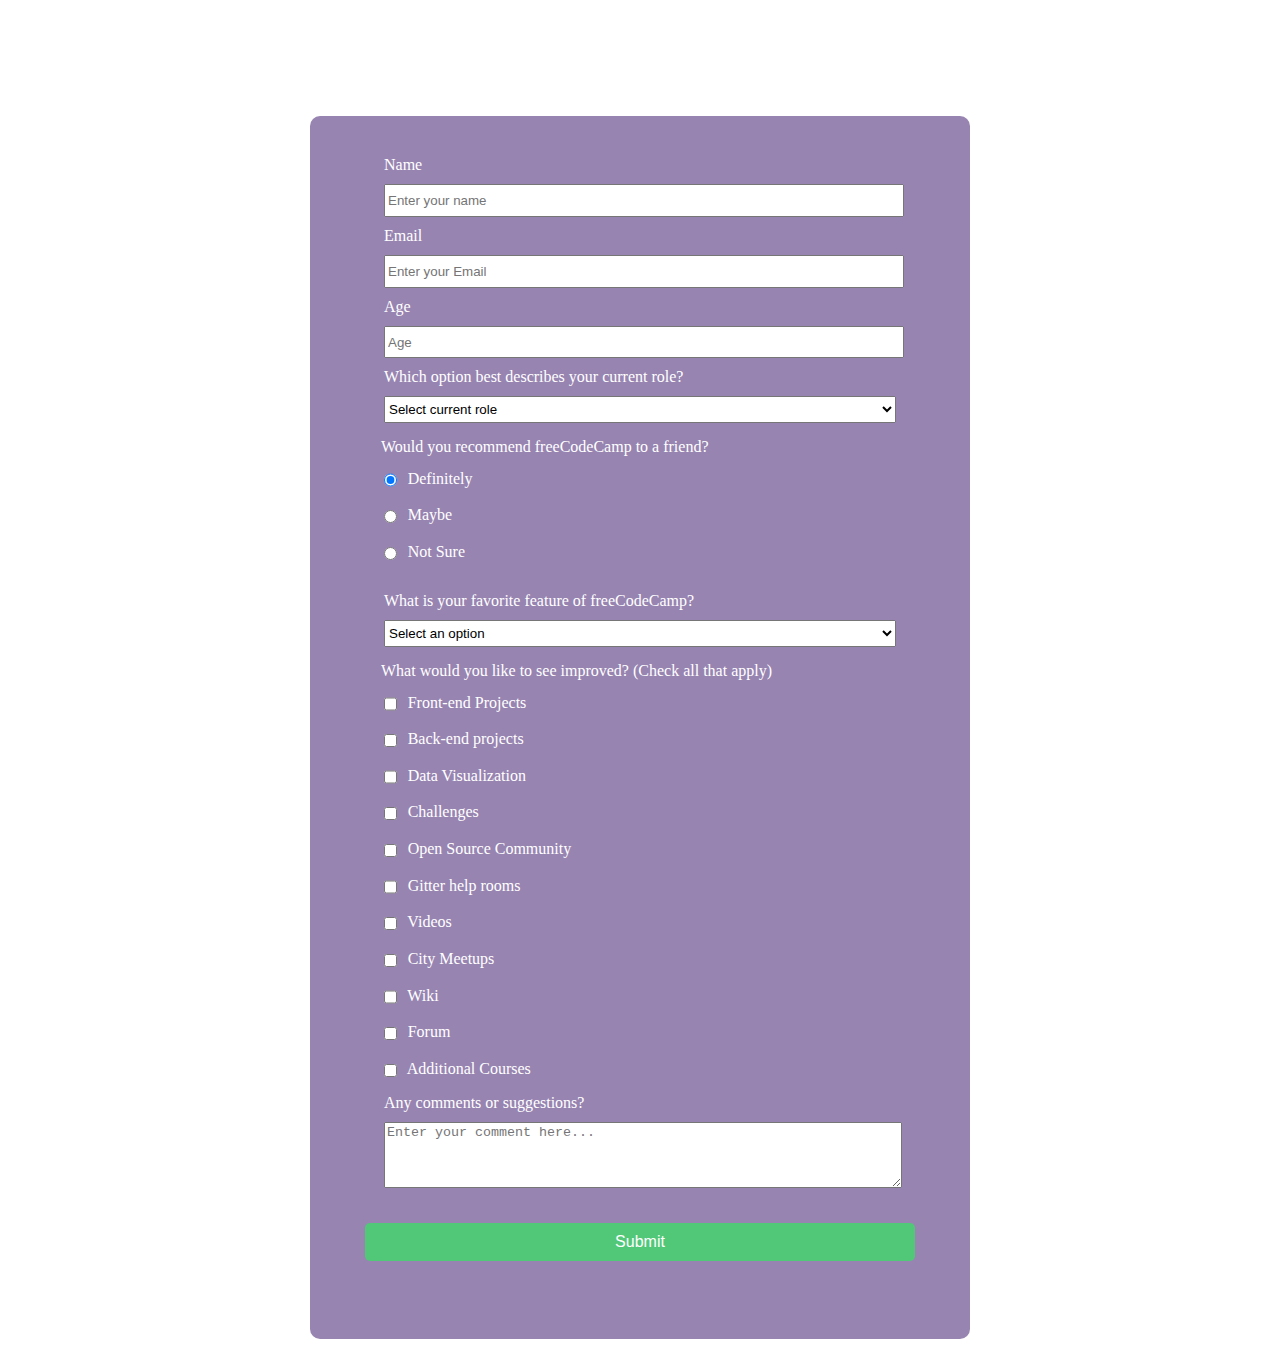
==== index.html @ ee1d97a0 "test" ====
<!DOCTYPE html>
<html lang="en">
<head>
    <meta charset="UTF-8">
    <meta name="viewport" content="width=device-width, initial-scale=1.0">
    <title>freeCodeCamp Survey Form</title>
    <link rel="stylesheet" href="styles.css">
</head>
<body>   
    <h1 id="title">freeCodeCamp Survey Form</h1>
    <p id="description">Thank you for taking the time to help us improve the platform</p>
<div class="form">
    <form method="post" action="https://survey-form.freecodecamp.rocks">
        <fieldset>
            <label for="name">Name
                <input id="name" name="name" type="text" placeholder="Enter your name" required>
            </label>
            <label for="name">Email
                <input id="email" name="email" type="email" placeholder="Enter your Email"required>
            </label>
            <label for="name">Age
                <input id="age" name="age" type="number" min="10" max="99" placeholder="Age"required>
            </label>
            <label for="role">Which option best describes your current role?
                <div>
                <select name="role" id="role">
                    <option value="">Select current role</option>
                    <option value="1">Student</option>
                    <option value="2">Full Time Job</option>
                    <option value="3">Full Time Learner</option>
                    <option value="4">Prefer Not To Say</option>
                    <option value="5">Other</option>
                </select>
            </div>  
            </label>
        </fieldset>
        <fieldset>
            <legend>Would you recommend freeCodeCamp to a friend?</legend>
            <label for="referrer"><input id="referrer" type="radio" name="referrer" checked> Definitely</label>
            <label for="referrer"><input id="referrer" type="radio" name="referrer"> Maybe</label>
            <label for="referrer"><input id="referrer" type="radio" name="referrer"> Not Sure</label>
        </fieldset>
        <fieldset>
            <label for="role">What is your favorite feature of freeCodeCamp?
                <select name="role" id="role">
                    <option value="">Select an option</option>
                    <option value="1">Challenges</option>
                    <option value="2">Projects</option>
                    <option value="3">Comunnity</option>
                    <option value="4">Open Source</option>
                </select>
            </label>
        </fieldset>
        <fieldset>
            <legend>What would you like to see improved? (Check all that apply)</legend>
            <label for="improve1"> <input type="checkbox" name="improve1" id="improve" name="improve1" value="front-end"> Front-end Projects</label>
            <label for="improve2"> <input type="checkbox" name="improve2" id="improve" name="improve2" value="back-end"> Back-end projects</label>
            <label for="improve3"><input type="checkbox" name="improve3" id="improve" name="improve3" value="data-visualization"> Data Visualization</label>
            <label for="improve4"><input type="checkbox" name="improve4" id="improve" name="improve4" value="challenges"> Challenges</label>
            <label for="improve5"><input type="checkbox" name="improve5" id="improve" name="improve5" value="open-source"> Open Source Community</label>
            <label for="improve6"><input type="checkbox" name="improve6" id="improve" name="improve6" value="gitter-help-rooms"> Gitter help rooms</label>
            <label for="improve7"><input type="checkbox" name="improve7" id="improve" name="improve7" value="videos"> Videos</label>
            <label for="improve8"><input type="checkbox" name="improve8" id="improve" name="improve8" value="city-meetups"> City Meetups</label>
            <label for="improve9"><input type="checkbox" name="improve9" id="improve" name="improve9" value="wiki"> Wiki</label>
            <label for="improve10"><input type="checkbox" name="improve10" id="improve" name="improve10" value="forum"> Forum</label>
            <label for="improve11"><input type="checkbox" name="improve10" id="improve" name="improve10" value="additional-courses"> Additional Courses</label>
            <label for="bio">Any comments or suggestions?
            <textarea id="comments" name="comments" rows="4" cols="60" placeholder="Enter your comment here..."></textarea>
            </label>
        </fieldset>
        <input type="submit" value="Submit" />
    </form>
</div>
</body>
</html>
---- styles.css ----
body {
  font-family: 'Poppins';
  font-
  margin: 0;
  font-size: 1rem;
  font-weight: 400;
  background-image: url("https://images.pexels.com/photos/5077047/pexels-photo-5077047.jpeg?auto=compress&cs=tinysrgb&w=1260&h=750&dpr=1");
  background-size: cover;
  padding: 10px;
  color:white;
}
p {
  margin-top: -20px;
  margin-bottom: 20px;
  font-style: italic;
}

p,
h1 {
  text-align: center;
}

fieldset {
  border: none;
}
form {
  width: 70vw;
  max-width: 550px;
  min-width: 200px;
  margin: 0 auto;
  padding-bottom: 2em;
}
input,
textarea,
select {
  margin: 10px 0 0 0;
  width: 100%;
  min-height: 2em;
}
label {
  display: block;
  padding: 5px;
}

#referrer,
#improve {
  width: unset;
  margin: 0 0.5em 0 0;
  vertical-align: middle;
}

.form {
  width: 80%;
  background-color: rgba(47, 10, 100, 0.5);
  border-radius: 10px;
  margin-left: auto;
  margin-right: auto;
  padding: 30px;
  max-width: 600px;
}

input[type='submit'] {
  display: block;
  border: none;
  border-radius: 5px;
  width: 100%;
  margin: 1em auto;
  font-size: 1rem;
  padding: 10px;
  background-color: #50c878;
  min-width: 300px;
  color: white;
}
input[type='submit']:hover {
    display: block;
    border: none;
    border-radius: 5px;
    width: 100%;
    margin: 1em auto;
    font-size: 1rem;
    padding: 10px;
    background-color: #50c860;
    min-width: 300px;
    color: white;
  }
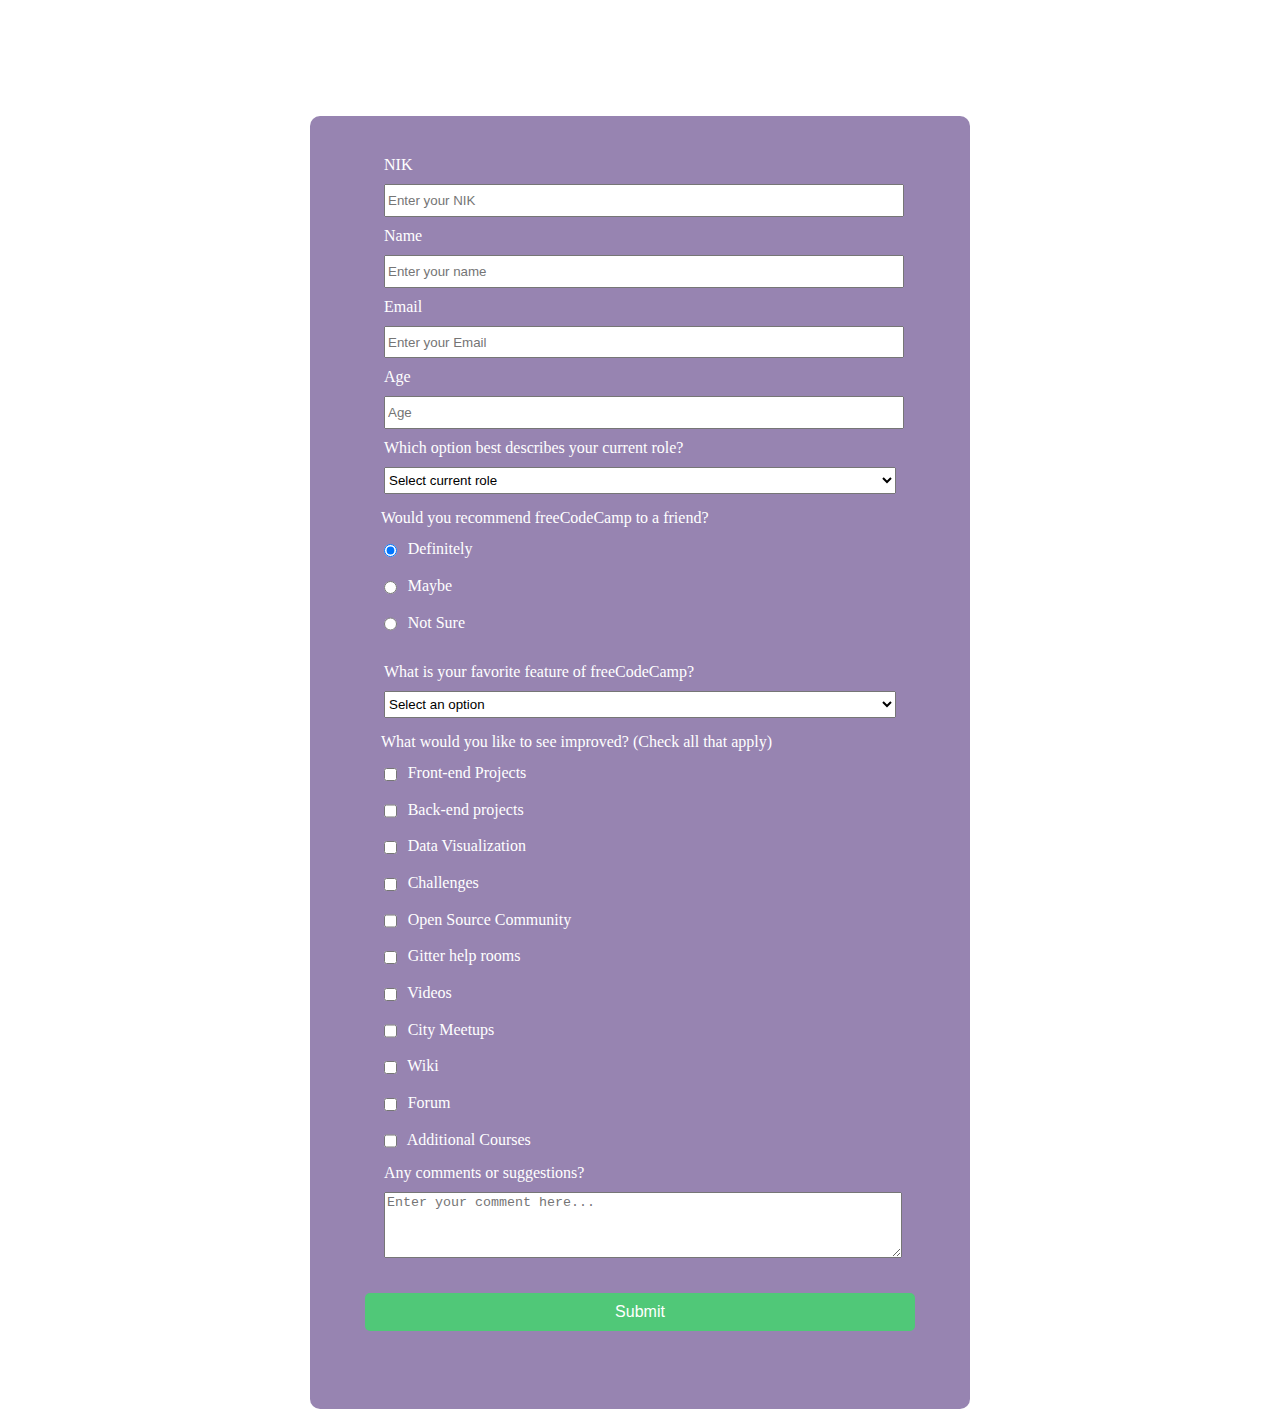
==== commit d8e7292c: "update NIK" ====
--- a/index.html
+++ b/index.html
@@ -10,12 +10,14 @@
     <h1 id="title">freeCodeCamp Survey Form</h1>
     <p id="description">Thank you for taking the time to help us improve the platform</p>
 <div class="form">
-    <form method="post" action="https://survey-form.freecodecamp.rocks">
+    <form id="survey-form" method="post" action="https://survey-form.freecodecamp.rocks">
         <fieldset>
-            <label for="name">Name
+            <label id="number-label">NIK<input id="number" name="NIK" type="number" min="0" max="9999999" placeholder="Enter your NIK" required> 
+            </label>
+            <label id="name-label" for="name">Name
                 <input id="name" name="name" type="text" placeholder="Enter your name" required>
             </label>
-            <label for="name">Email
+            <label id="email-label" for="name">Email
                 <input id="email" name="email" type="email" placeholder="Enter your Email"required>
             </label>
             <label for="name">Age
@@ -23,22 +25,22 @@
             </label>
             <label for="role">Which option best describes your current role?
                 <div>
-                <select name="role" id="role">
-                    <option value="">Select current role</option>
-                    <option value="1">Student</option>
-                    <option value="2">Full Time Job</option>
-                    <option value="3">Full Time Learner</option>
-                    <option value="4">Prefer Not To Say</option>
-                    <option value="5">Other</option>
+                <select id="dropdown" name="role">
+                    <option name="none" value="0">Select current role</option>
+                    <option name="student" value="1">Student</option>
+                    <option name="full-time-job" value="2">Full Time Job</option>
+                    <option name="full-time-learner" value="3">Full Time Learner</option>
+                    <option name="not-to-say" value="4">Prefer Not To Say</option>
+                    <option name="other" value="5">Other</option>
                 </select>
             </div>  
             </label>
         </fieldset>
         <fieldset>
             <legend>Would you recommend freeCodeCamp to a friend?</legend>
-            <label for="referrer"><input id="referrer" type="radio" name="referrer" checked> Definitely</label>
-            <label for="referrer"><input id="referrer" type="radio" name="referrer"> Maybe</label>
-            <label for="referrer"><input id="referrer" type="radio" name="referrer"> Not Sure</label>
+            <label for="referrer"><input id="referrer" value="definitely" type="radio" name="referrer" checked> Definitely</label>
+            <label for="referrer"><input id="referrer" value="maybe" type="radio" name="referrer"> Maybe</label>
+            <label for="referrer"><input id="referrer" value="not-sure" type="radio" name="referrer"> Not Sure</label>
         </fieldset>
         <fieldset>
             <label for="role">What is your favorite feature of freeCodeCamp?
@@ -68,7 +70,7 @@
             <textarea id="comments" name="comments" rows="4" cols="60" placeholder="Enter your comment here..."></textarea>
             </label>
         </fieldset>
-        <input type="submit" value="Submit" />
+        <input id="submit" type="submit" value="Submit" />
     </form>
 </div>
 </body>
